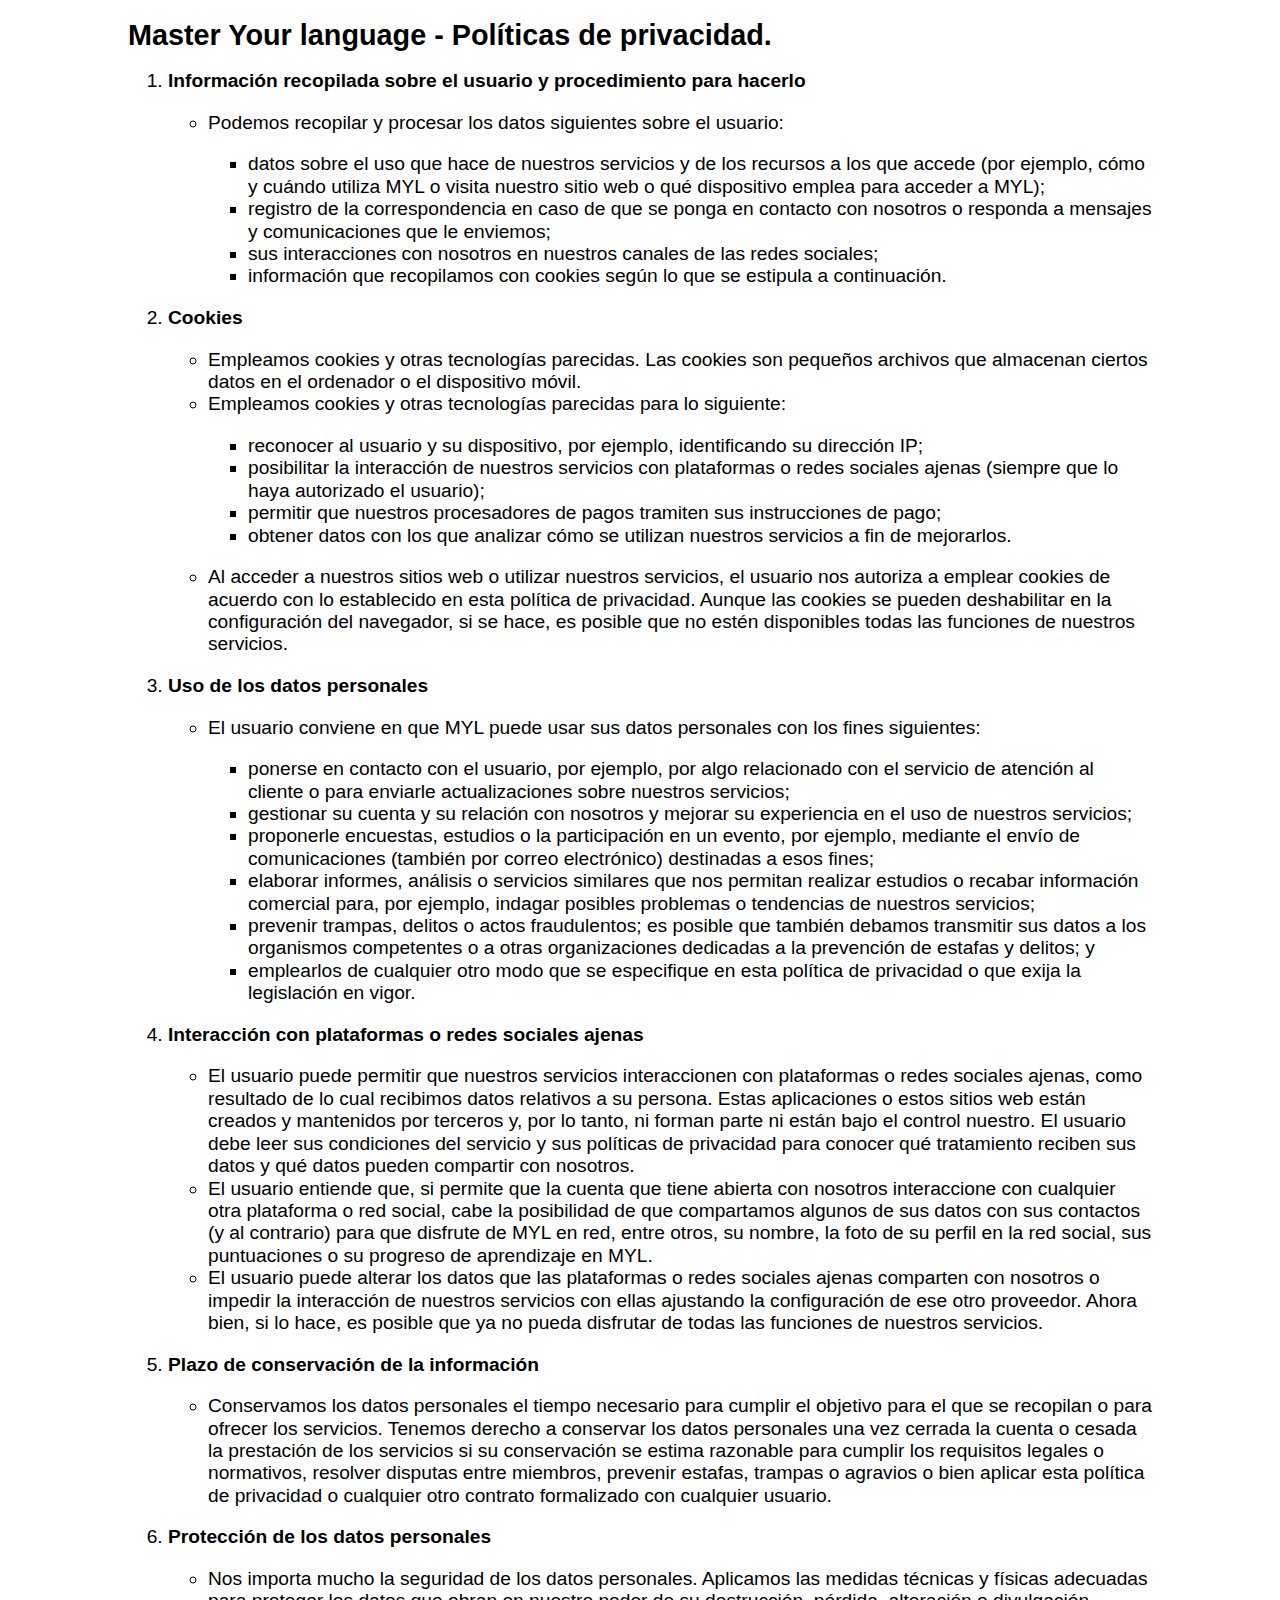
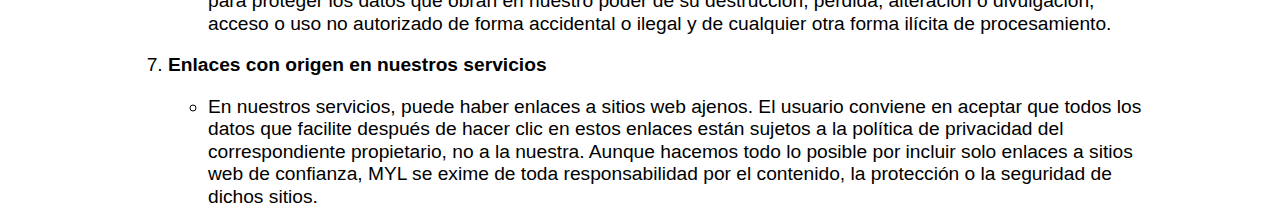
==== politicas.html @ 232c9362 "terminos y politicas" ====
<!DOCTYPE html>
<html class=" js flexbox canvas canvastext webgl no-touch backgroundsize borderimage borderradius boxshadow textshadow opacity cssanimations csscolumns cssgradients cssreflections csstransforms csstransforms3d csstransitions fontface generatedcontent video audio localstorage sessionstorage webworkers applicationcache svg inlinesvg smil svgclippaths">
	
	<head>
		<meta http-equiv="Content-Type" content="text/html; charset=UTF-8">
        <meta charset="utf-8">
        <meta http-equiv="X-UA-Compatible" content="IE=edge,chrome=1">
        <title>MYL-Terminos y condiciones</title>
        <meta name="description" content="">
        <meta content="width=device-width, initial-scale=1, maximum-scale=1, user-scalable=no" name="viewport">
        <meta content="black" name="apple-mobile-web-app-status-bar-style">
        
        <link rel="stylesheet" href="./css/normalize.css">
        <link rel="stylesheet" href="./css/main.css">
        <link rel="stylesheet" href="./css/flexslider.css">
        <script src="./js/modernizr-2.6.1-respond-1.1.0.min.js"></script>	
		
		<style id="clearly_highlighting_css" type="text/css">
			/* selection */ html.clearly_highlighting_enabled ::-moz-selection { background: rgba(246, 238, 150, 0.99); } html.clearly_highlighting_enabled ::selection { background: rgba(246, 238, 150, 0.99); } /* cursor */ html.clearly_highlighting_enabled {    /* cursor and hot-spot position -- requires a default cursor, after the URL one */    cursor: url("chrome-extension://pioclpoplcdbaefihamjohnefbikjilc/clearly/images/highlight--cursor.png") 14 16, text; } /* highlight tag */ em.clearly_highlight_element {    font-style: inherit !important; font-weight: inherit !important;    background-image: url("chrome-extension://pioclpoplcdbaefihamjohnefbikjilc/clearly/images/highlight--yellow.png");    background-repeat: repeat-x; background-position: top left; background-size: 100% 100%; } /* the delete-buttons are positioned relative to this */ em.clearly_highlight_element.clearly_highlight_first { position: relative; } /* delete buttons */ em.clearly_highlight_element a.clearly_highlight_delete_element {    display: none; cursor: pointer;    padding: 0; margin: 0; line-height: 0;    position: absolute; width: 34px; height: 34px; left: -17px; top: -17px;    background-image: url("chrome-extension://pioclpoplcdbaefihamjohnefbikjilc/clearly/images/highlight--delete-sprite.png"); background-repeat: no-repeat; background-position: 0px 0px; } em.clearly_highlight_element a.clearly_highlight_delete_element:hover { background-position: -34px 0px; } /* retina */ @media (min--moz-device-pixel-ratio: 2), (-webkit-min-device-pixel-ratio: 2), (min-device-pixel-ratio: 2) {    em.clearly_highlight_element { background-image: url("chrome-extension://pioclpoplcdbaefihamjohnefbikjilc/clearly/images/highlight--yellow@2x.png"); }    em.clearly_highlight_element a.clearly_highlight_delete_element { background-image: url("chrome-extension://pioclpoplcdbaefihamjohnefbikjilc/clearly/images/highlight--delete-sprite@2x.png"); background-size: 68px 34px; } } </style><style>[touch-action="none"]{ -ms-touch-action: none; touch-action: none; }[touch-action="pan-x"]{ -ms-touch-action: pan-x; touch-action: pan-x; }[touch-action="pan-y"]{ -ms-touch-action: pan-y; touch-action: pan-y; }[touch-action="scroll"],[touch-action="pan-x pan-y"],[touch-action="pan-y pan-x"]{ -ms-touch-action: pan-x pan-y; touch-action: pan-x pan-y; }
		</style>
	</head>
    
	<body cz-shortcut-listen="true">
    
	<div id="wrap">
	<div class="content">
	
		<h2>Master Your language - Políticas de privacidad.</h2>
		
		<ol>
			<li><b>Información recopilada sobre el usuario y procedimiento para hacerlo</b></li>
			<ul>
				<li>Podemos recopilar y procesar los datos siguientes sobre el usuario:</li>
				<ul>	
					<li>datos sobre el uso que hace de nuestros servicios y de los recursos a los que accede (por ejemplo, cómo y cuándo utiliza MYL o visita nuestro sitio web o qué dispositivo emplea para acceder a MYL);</li>
					<li>registro de la correspondencia en caso de que se ponga en contacto con nosotros o responda a mensajes y comunicaciones que le enviemos;</li>
					<li>sus interacciones con nosotros en nuestros canales de las redes sociales; </li>
					<li>información que recopilamos con cookies según lo que se estipula a continuación.</li>
				</ul>
			</ul>
			<li><b>Cookies</b></li>
			<ul>
				<li>Empleamos cookies y otras tecnologías parecidas. Las cookies son pequeños archivos que almacenan ciertos datos en el ordenador o el dispositivo móvil.</li>
				<li>Empleamos cookies y otras tecnologías parecidas para lo siguiente:</li>
				<ul>
					<li>reconocer al usuario y su dispositivo, por ejemplo, identificando su dirección IP;</li>
					<li>posibilitar la interacción de nuestros servicios con plataformas o redes sociales ajenas (siempre que lo haya autorizado el usuario);</li>
					<li>permitir que nuestros procesadores de pagos tramiten sus instrucciones de pago;</li>
					<li>obtener datos con los que analizar cómo se utilizan nuestros servicios a fin de mejorarlos.</li>
				</ul>
				<li>Al acceder a nuestros sitios web o utilizar nuestros servicios, el usuario nos autoriza a emplear cookies de acuerdo con lo establecido en esta política de privacidad. Aunque las cookies se pueden deshabilitar en la configuración del navegador, si se hace, es posible que no estén disponibles todas las funciones de nuestros servicios.</li>
			</ul>
			<li><b>Uso de los datos personales</b></li>
			<ul>
				<li>El usuario conviene en que MYL puede usar sus datos personales con los fines siguientes:</li>
				<ul>
					<li>ponerse en contacto con el usuario, por ejemplo, por algo relacionado con el servicio de atención al cliente o para enviarle actualizaciones sobre nuestros servicios;</li>
					<li>gestionar su cuenta y su relación con nosotros y mejorar su experiencia en el uso de nuestros servicios;</li>
					<li>proponerle encuestas, estudios o la participación en un evento, por ejemplo, mediante el envío de comunicaciones (también por correo electrónico) destinadas a esos fines;</li>
					<li>elaborar informes, análisis o servicios similares que nos permitan realizar estudios o recabar información comercial para, por ejemplo, indagar posibles problemas o tendencias de nuestros servicios;</li>
					<li>prevenir trampas, delitos o actos fraudulentos; es posible que también debamos transmitir sus datos a los organismos competentes o a otras organizaciones dedicadas a la prevención de estafas y delitos; y</li>
					<li>emplearlos de cualquier otro modo que se especifique en esta política de privacidad o que exija la legislación en vigor.</li>
				</ul>
			</ul>
			<li><b>Interacción con plataformas o redes sociales ajenas</b></li>
			<ul>
				<li>El usuario puede permitir que nuestros servicios interaccionen con plataformas o redes sociales ajenas, como resultado de lo cual recibimos datos relativos a su persona. Estas aplicaciones o estos sitios web están creados y mantenidos por terceros y, por lo tanto, ni forman parte ni están bajo el control nuestro. El usuario debe leer sus condiciones del servicio y sus políticas de privacidad para conocer qué tratamiento reciben sus datos y qué datos pueden compartir con nosotros.</li>
				<li>El usuario entiende que, si permite que la cuenta que tiene abierta con nosotros interaccione con cualquier otra plataforma o red social, cabe la posibilidad de que compartamos algunos de sus datos con sus contactos (y al contrario) para que disfrute de MYL en red, entre otros, su nombre, la foto de su perfil en la red social, sus puntuaciones o su progreso de aprendizaje en MYL.</li>
				<li>El usuario puede alterar los datos que las plataformas o redes sociales ajenas comparten con nosotros o impedir la interacción de nuestros servicios con ellas ajustando la configuración de ese otro proveedor. Ahora bien, si lo hace, es posible que ya no pueda disfrutar de todas las funciones de nuestros servicios. </li>
			</ul>
			<li><b>Plazo de conservación de la información</b></li>
			<ul>
				<li>Conservamos los datos personales el tiempo necesario para cumplir el objetivo para el que se recopilan o para ofrecer los servicios. Tenemos derecho a conservar los datos personales una vez cerrada la cuenta o cesada la prestación de los servicios si su conservación se estima razonable para cumplir los requisitos legales o normativos, resolver disputas entre miembros, prevenir estafas, trampas o agravios o bien aplicar esta política de privacidad o cualquier otro contrato formalizado con cualquier usuario.</li>
			</ul>
			<li><b>Protección de los datos personales</b></li>
			<ul>
				<li>Nos importa mucho la seguridad de los datos personales. Aplicamos las medidas técnicas y físicas adecuadas para proteger los datos que obran en nuestro poder de su destrucción, pérdida, alteración o divulgación, acceso o uso no autorizado de forma accidental o ilegal y de cualquier otra forma ilícita de procesamiento. </li>
			</ul>
			<li><b>Enlaces con origen en nuestros servicios</b></li>
			<ul>
				<li>En nuestros servicios, puede haber enlaces a sitios web ajenos. El usuario conviene en aceptar que todos los datos que facilite después de hacer clic en estos enlaces están sujetos a la política de privacidad del correspondiente propietario, no a la nuestra. Aunque hacemos todo lo posible por incluir solo enlaces a sitios web de confianza, MYL se exime de toda responsabilidad por el contenido, la protección o la seguridad de dichos sitios.</li>
			</ul>
		</ol>
	</div>
	</div>
	</body>
</html>
---- css/main.css ----
/* ==========================================================================
   HTML5 Boilerplate styles - h5bp.com (generated via initializr.com)
   ========================================================================== */

html, button, input, select, textarea
{
    color: #222;
}

body
{
    font-size: 1em;
    line-height: 1.4;
}

::-moz-selection
{
    background: #b3d4fc;
    text-shadow: none;
}

::selection
{
    background: #b3d4fc;
    text-shadow: none;
}

.chromeframe
{
    margin: 0.2em 0;
    background: #ccc;
    color: #000;
    padding: 0.2em 0;
}

hr
{
    display: block;
    height: 1px;
    border: 0;
    border-top: 1px solid #ccc;
    margin: 1em 0;
    padding: 0;
}

img
{
    vertical-align: middle;
}

a
{
    text-decoration: none;
}

body
{
    font: 16px/26px Helvetica, Helvetica Neue, Arial;
    -webkit-font-smoothing: antialiased;
    font-smooth: always;
    text-shadow: 1px 1px 1px rgba(0,0,0,0.004);
}

.wrapper
{
    width: 92%;
    margin: 0 4%;
}



/* ==========================================================================
   Main Theme Styles
   ========================================================================== */


.header-container
{
    background: #f3f8fc;
 /* Adjust Background colour of header */
    color: #525b60;
  /* Adjust colour of header text */
    text-shadow: 1px 1px 0 #ffffff;
    padding-top: 50px;
}


/* ==========================================================================
   LOGO
   ========================================================================== */
.header-container h1
{
    text-indent: -10000em;
    position: relative;
    width: auto;
 /* Adjust Width for Logo if needed */
    height: 93px;
 /* Adjust Height for Logo if needed */
    background: url(../img/logo.png) no-repeat center 0;
 /* Change Your Logo Name */
    background-size: 100%;
    margin: 0 auto;
}

@media (min--moz-device-pixel-ratio: 1.5),
	(-o-min-device-pixel-ratio: 3/2),
	(-webkit-min-device-pixel-ratio: 1.5),
	(min-device-pixel-ratio: 1.5),
	(min-resolution: 1.5dppx)
{
	/* on retina, use image that's scaled by 2 */
.header-container h1{
	background: url(../img/logo@2x.png) no-repeat 0 0; /* Change Retina Logo */
	background-size: 271px 93px;
}
}



.header-container h3{
	color: #2e353a;
	font-weight: normal;
	font-size: 1.6em;
	line-height: 1.2;
}
.header-container h4{
	font-weight: 700;
	color: #0ca2d9;
	margin-bottom: 5px;
	margin-top: 40px;
}
.ctaColumn ul{
	margin: 0;
	padding: 20px 0;
}
.header-container li{
	list-style-type: none;
}
.ctaColumn li{
	display: inline-block;
	text-align: center;
	margin: 5px;
}
.ctaColumn li a{
	opacity: .999;
	-webkit-transition: all 300ms ease-in-out;
	-moz-transition: all 300ms ease-in-out;
	-ms-transition: all 300ms ease-in-out;
	-o-transition: all 300ms ease-in-out;
	transition: all 300ms ease-in-out;
	width: 190px;
	display: block;
}
.ctaColumn li a:hover{
	opacity: .7;
}
.ctaColumn li a img{
	width: 100%;
}
.ctaColumn{
	text-align: center;
	padding-top: 0px;
	margin-bottom: 50px;
}
.available{
	font-size: .9em;
}
.available, .available a {
	font-weight: 700;
	color: #c1d0dc; /* Change colour of alt app store links */
	-webkit-transition: all 300ms ease-in-out;
	-moz-transition: all 300ms ease-in-out;
	-ms-transition: all 300ms ease-in-out;
	-o-transition: all 300ms ease-in-out;
	transition: all 300ms ease-in-out;
}
.available a:hover{
	color: #6b7d84; /* Change colour of alt app store links on hover */
}
.ctaColumn input[type="text"]{
	border-radius: 4px;
	padding: 0.8em;
	width: 85%;
	border: 1px solid #e1e8ed;
	color: #657884;
	text-align: center;
	outline: none;
	box-shadow: none;
	-webkit-appearance:none;
}
.signup{
	position: relative;	
}
.signup:after{
	content: "";
	position: absolute;
	right: 10%;
	top: 15px;
	background: url(../img/mailIcon.png) no-repeat center 0; /*Image of iphone 5 in hand */
	width: 28px;
	height: 14px;
	background-size: 100%;
	display: none;
}
@media (min--moz-device-pixel-ratio: 1.5),
	(-o-min-device-pixel-ratio: 3/2),
	(-webkit-min-device-pixel-ratio: 1.5),
	(min-device-pixel-ratio: 1.5),
	(min-resolution: 1.5dppx) {
	/* on retina, use image that's scaled by 2 */
    .signup:after
    {
        background: url(../img/iphone_nohand@2x.png) no-repeat center 0;
 /*Image of iphone 5 in hand */
        background-size: 28px 14px;
    }
}

.fader
{
    position: relative;
    padding-bottom: 268px;
    width: 286px;
    margin-right: auto;
    margin-left: auto;
    background: url(../img/iphone_nohand.png) no-repeat center 0;
 /*Image of iphone 5 in hand */
    background-size: 100%;
}

@media (min--moz-device-pixel-ratio: 1.5),
	(-o-min-device-pixel-ratio: 3/2),
	(-webkit-min-device-pixel-ratio: 1.5),
	(min-device-pixel-ratio: 1.5),
	(min-resolution: 1.5dppx)
{
	/* on retina, use image that's scaled by 2 */
.fader{
	background: url(../img/iphone_nohand@2x.png) no-repeat center 0; /*Image of iphone 5 in hand */
	background-size: 286px 605px;
}
}
.fader .flexslider1{
	width: 244px;
	height: 434px;
	position: relative;
	top: 87px;
	margin-bottom: 0;
	margin-right: auto;
	margin-left: auto;
}
.fader .flex-control-nav{
	bottom: -60px;
}
.fader:before{
	content: "";
	position: absolute;
	left: 0px;
	top: 2px;
	width: 286px;
	height: 605px;
}
.fader .flex-control-paging li a {
	width: 11px; 
	height: 11px; 
	display: block; 
	background: #485762; /* Change colour of iphone nav dots */
	cursor: pointer; 
	text-indent: -9999px; 
	border-radius: 20px;
	-webkit-transition: all 300ms ease-in-out;
	-moz-transition: all 300ms ease-in-out;
	-ms-transition: all 300ms ease-in-out;
	-o-transition: all 300ms ease-in-out;
	transition: all 300ms ease-in-out; 
}
.fader .flex-control-paging li a:hover { 
	background: #5a6c79; /* Change colour of iphone nav dots on hover */
}
.fader .flex-control-paging li a.flex-active { 
	background: #0ca2d9; /* Change colour of iphone nav dots when active */
	cursor: default;
}
.fader .slides li img{
	width: 100%;
}
.main-container{
	background: #293034; /* Adjust Background colour of Main Area */
	color: #bbc7d1; /* Adjust colour of Main Text */
}
.main { 
	padding: 80px 0 100px; 
}
.main-container h2{
	color: #f3f8fc;
}
.main-container h6{
	color: #3c444a;
	font-size: 6em;
	margin: 0.5em 0;
}
.main-container section{
	border-top: 1px solid #586168;
	padding-top: 1em;
	margin-top: 40px;
}
.flexslider2 {
	margin-bottom: 90px;
}
.quote .slides li{
	font-size: 1.8em;
	line-height: 1.4;
	font-weight: 100;
	text-align: center;
	padding-bottom: .5em;
	width: 244px;
}
.quote .flex-control-paging li a {
	width: 11px; 
	height: 11px; 
	display: block; 
	background: #485762; /* Change colour of iphone nav dots */
	cursor: pointer; 
	text-indent: -9999px;
	border-radius: 20px; 
	-webkit-transition: all 300ms ease-in-out;
	-moz-transition: all 300ms ease-in-out;
	-ms-transition: all 300ms ease-in-out;
	-o-transition: all 300ms ease-in-out;
	transition: all 300ms ease-in-out;
}
.quote .flex-control-paging li a:hover { 
	background: #5a6c79; /* Change colour of iphone nav dots on hover */
}
.quote .flex-control-paging li a.flex-active { 
	background: #f3f8fc;  /* Change colour of iphone nav dots when active */
	cursor: default;
	}
.footer-container {
    background: #363d42;  /* Adjust Background colour of Footer Area */
    font-size: .8em;
    padding-bottom: 100px;
    padding-top: 40px;
}


/* ==========================================================================
   FOOTER LOGO
   ========================================================================== */ 
.footer-container h1{
	text-indent: -10000em;
	position: relative;
	width: 250px; /* Adjust Width for Logo if needed */
	height: 30px; /* Adjust Height for Logo if needed */
	background: url(../img/logo_foot.png) no-repeat center 0; /* Change Logo */
	background-size: 100%;
	margin: 0 auto 40px;
}
@media (min--moz-device-pixel-ratio: 1.5),
	(-o-min-device-pixel-ratio: 3/2),
	(-webkit-min-device-pixel-ratio: 1.5),
	(min-device-pixel-ratio: 1.5),
	(min-resolution: 1.5dppx) {
	/* on retina, use image that's scaled by 2 */
    .footer-container h1
    {
        background: url(../img/logo_foot@2x.png) no-repeat 0 0;
 /*Change Retina Logo */
        background-size: 142px 19px;
    }
}

.footer-container ul
{
    padding: 0;
    margin: 0;
    text-align: center;
}

.footer-container li
{
    display: inline-block;
    text-align: center;
    list-style-type: none;
    margin-left: 30px;
}

.footer-container li:first-child
{
    margin-left: 0;
}

.footer-container li a
{
    color: #fafafa;
	/* Change colour of footer links */
    font-weight: 400;
    -webkit-transition: all 300ms ease-in-out;
    -moz-transition: all 300ms ease-in-out;
    -ms-transition: all 300ms ease-in-out;
    -o-transition: all 300ms ease-in-out;
    transition: all 300ms ease-in-out;
}

.footer-container li a:hover
{
    color: #fff;
 /* Change colour of footer links on hover */;
}

.footer-container footer
{
    color: #000;
    padding: 20px 0;
}


/* ==========================================================================
   Insert Author's custom styles
   ========================================================================== */

.content {
	-webkit-background-clip: border-box;
	-webkit-background-origin: padding-box;
	-webkit-background-size: auto;
	background-attachment: scroll;
	background-clip: border-box;
	background-color: rgba(0, 0, 0, 0);
	background-image: none;
	background-origin: padding-box;
	background-size: auto;
	border-bottom-color: rgb(0, 0, 0);
	border-bottom-style: none;
	border-bottom-width: 0px;
	border-image-outset: 0px;
	border-image-repeat: stretch;
	border-image-slice: 100%;
	border-image-source: none;
	border-image-width: 1;
	border-left-color: rgb(0, 0, 0);
	border-left-style: none;
	border-left-width: 0px;
	border-right-color: rgb(0, 0, 0);
	border-right-style: none;
	border-right-width: 0px;
	border-top-color: rgb(0, 0, 0);
	border-top-style: none;
	border-top-width: 0px;
	color: rgb(0, 0, 0);
	display: block;
	font-family: SuperGroteskA, sans-serif;
	font-size: 1.2em;
	height: 888.59375px;
	line-height: 22.399999618530273px;
	margin-bottom: 0px;
	margin-left: 10%;
	margin-right: 10%;
	margin-top: 0px;
	outline-color: rgb(0, 0, 0);
	outline-style: none;
	outline-width: 0px;
	padding-bottom: 0px;
	padding-left: 0px;
	padding-right: 0px;
	padding-top: 0px;
	text-align: left;
	vertical-align: baseline;
	width: 80%;
}










/* ==========================================================================
   Media Queries
   ========================================================================== */

@media only screen and (min-width: 480px) { }
@media only screen and (min-width: 680px) {
	.wrapper { width: 90%; margin: 0 5%; }
	.ctaColumn input[type="text"]{ text-align: left; }
	.signup:after{ display: block; }
	.fader .flexslider1{ top: 89px;; left: 209px; margin-right: 0; margin-left: 0; }
	.fader{ padding-bottom: 348px;  margin: 0; background: none;}
	.fader:before {
		background: url(../img/iphone.png) 0 0; /*Image of iphone 5 in hand */ 
		background-size: 100%;
		left: -40px; 
		width: 593px;
		height: 782px;
		top: 0px;
	}
	@media (min--moz-device-pixel-ratio: 1.5),
		(-o-min-device-pixel-ratio: 3/2),
		(-webkit-min-device-pixel-ratio: 1.5),
		(min-device-pixel-ratio: 1.5),
		(min-resolution: 1.5dppx) {
		/* on retina, use image that's scaled by 2 */
.fader:before
{
    background: url(../img/iphone@2x.png) 0 0;
 /*Image of iphone 5 in hand */
    background-size: 593px 782px;
}
	}
		
}

@media only screen and (min-width: 768px)
{
    .main-container section
    {
        width: 25%;
        float: left;
        margin-right: 12%;
    }

    .main-container section.last
    {
        margin-right: 0px;
    }

    .footer-container h1
    {
        float: left;
    }

    .footer-container ul
    {
        float: right;
    }

    .fader .flexslider1
    {
        left: 225px;
    }

    .fader:before
    {
        left: -24px;
    }

    .flexslider2
    {
        margin-bottom: 60px;
    }
}

@media only screen and (min-width: 870px)
{
    .header-container h1
    {
        background: url(../img/logo.png) no-repeat 0 0;
 /* Logo */
        margin: 0;
    }

    .ctaColumn
    {
        float: right;
        width: 52%;
        padding-bottom: 80px;
        text-align: left;
        padding-top: 70px;
    }

    .signup:after
    {
        right: 15%;
    }

    .fader
    {
        float: left;
        width: 35%;
    }

    .header-container
    {
        padding-top: 120px;
    }

    .fader .flexslider1
    {
        left: 9px;
    }

    .fader:before
    {
        content: "";
        position: absolute;
        background-position: 0 0;
        width: 593px;
        height: 782px;
        left: -240px;
        top: 0px;
    }
}

@media only screen and (min-width: 1140px)
{
    .wrapper
    {
        width: 1026px;
 /* 1140px - 10% for margins */
        margin: 0 auto;
    }
}




/* ==========================================================================
   Helper classes
   ========================================================================== */

.clearfix:before, .clearfix:after
{
    content: " ";
    display: table;
}

.clearfix:after
{
    clear: both;
}

.clearfix
{
    *zoom: 1;
}



/* ==========================================================================
   Print styles
   ========================================================================== */

@media print
{
    *
    {
        background: transparent !important;
        color: #000 !important;
        box-shadow: none !important;
        text-shadow: none !important;
    }

    a, a:visited
    {
        text-decoration: underline;
    }

    a[href]:after
    {
        content: " (" attr(href) ")";
    }

    abbr[title]:after
    {
        content: " (" attr(title) ")";
    }

    .ir a:after, a[href^="javascript:"]:after, a[href^="#"]:after
    {
        content: "";
    }

    img
    {
        max-width: 100% !important;
        page-break-inside: avoid;
    }

@    page
    {
        margin: 0.5cm;
    }

    p, h2, h3
    {
        orphans: 3;
        widows: 3;
    }

    h2, h3
    {
        page-break-after: avoid;
    }
}
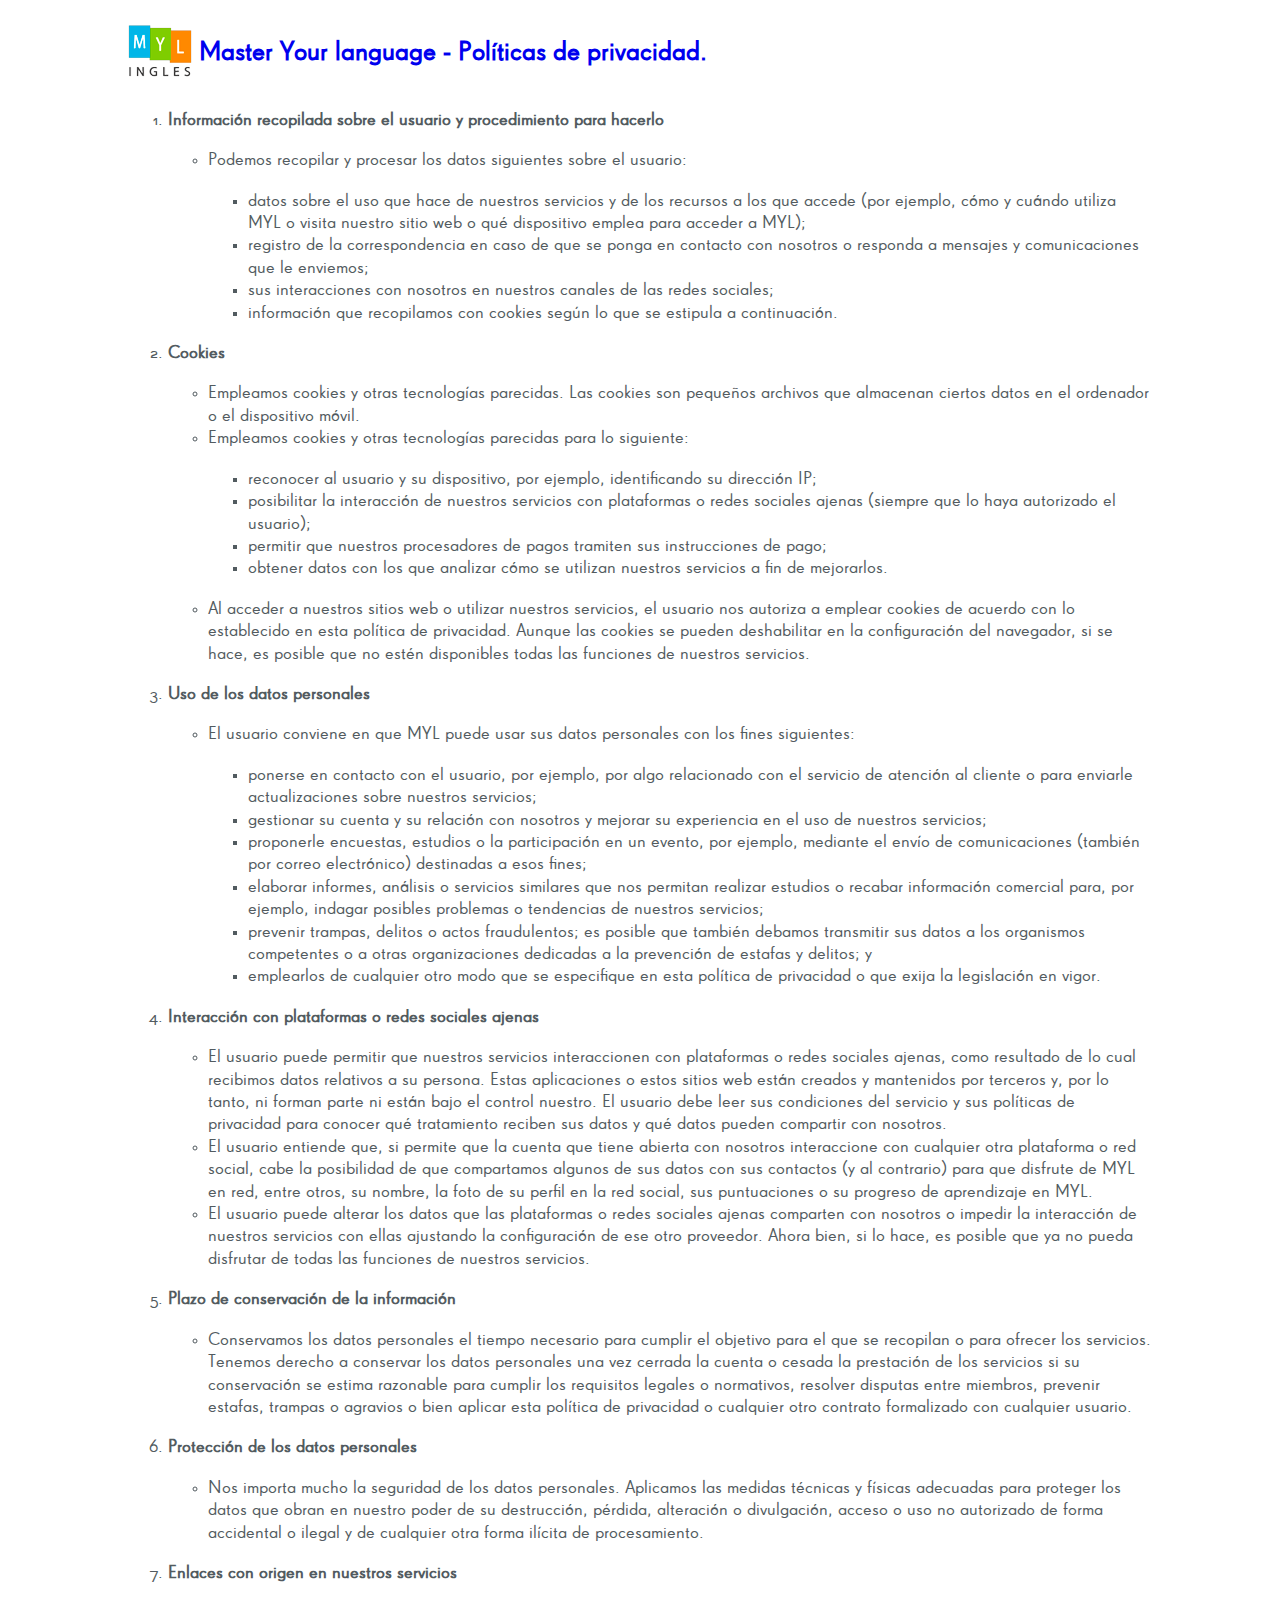
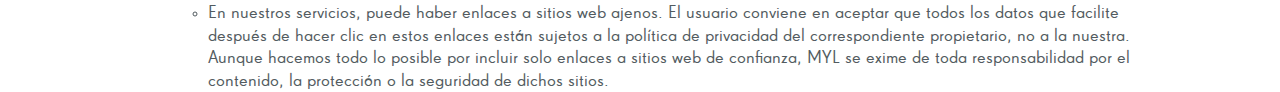
==== commit 7536228b: "fuentes y estilos" ====
--- a/politicas.html
+++ b/politicas.html
@@ -25,7 +25,7 @@
 	<div id="wrap">
 	<div class="content">
 	
-		<h2>Master Your language - Políticas de privacidad.</h2>
+		<h2><a href="index.html"><img src="img/MYL.png" /> Master Your language - Políticas de privacidad.</a></h2>
 		
 		<ol>
 			<li><b>Información recopilada sobre el usuario y procedimiento para hacerlo</b></li>
--- a/css/main.css
+++ b/css/main.css
@@ -1,6 +1,7 @@
 /* ==========================================================================
    HTML5 Boilerplate styles - h5bp.com (generated via initializr.com)
    ========================================================================== */
+@import url("fonts/supergroteska-rg.css");
 
 html, button, input, select, textarea
 {
@@ -55,7 +56,7 @@
 
 body
 {
-    font: 16px/26px Helvetica, Helvetica Neue, Arial;
+    font: 18px/26px SuperGroteskARegular, Helvetica Neue, Arial;
     -webkit-font-smoothing: antialiased;
     font-smooth: always;
     text-shadow: 1px 1px 1px rgba(0,0,0,0.004);
@@ -76,7 +77,7 @@
 
 .header-container
 {
-    background: #f3f8fc;
+    background: #fff;
  /* Adjust Background colour of header */
     color: #525b60;
   /* Adjust colour of header text */
@@ -446,10 +447,10 @@
 	border-top-color: rgb(0, 0, 0);
 	border-top-style: none;
 	border-top-width: 0px;
-	color: rgb(0, 0, 0);
+	color: #525b60;
 	display: block;
-	font-family: SuperGroteskA, sans-serif;
-	font-size: 1.2em;
+	font-family: SuperGroteskARegular, sans-serif;
+	font-size: 1em;
 	height: 888.59375px;
 	line-height: 22.399999618530273px;
 	margin-bottom: 0px;
